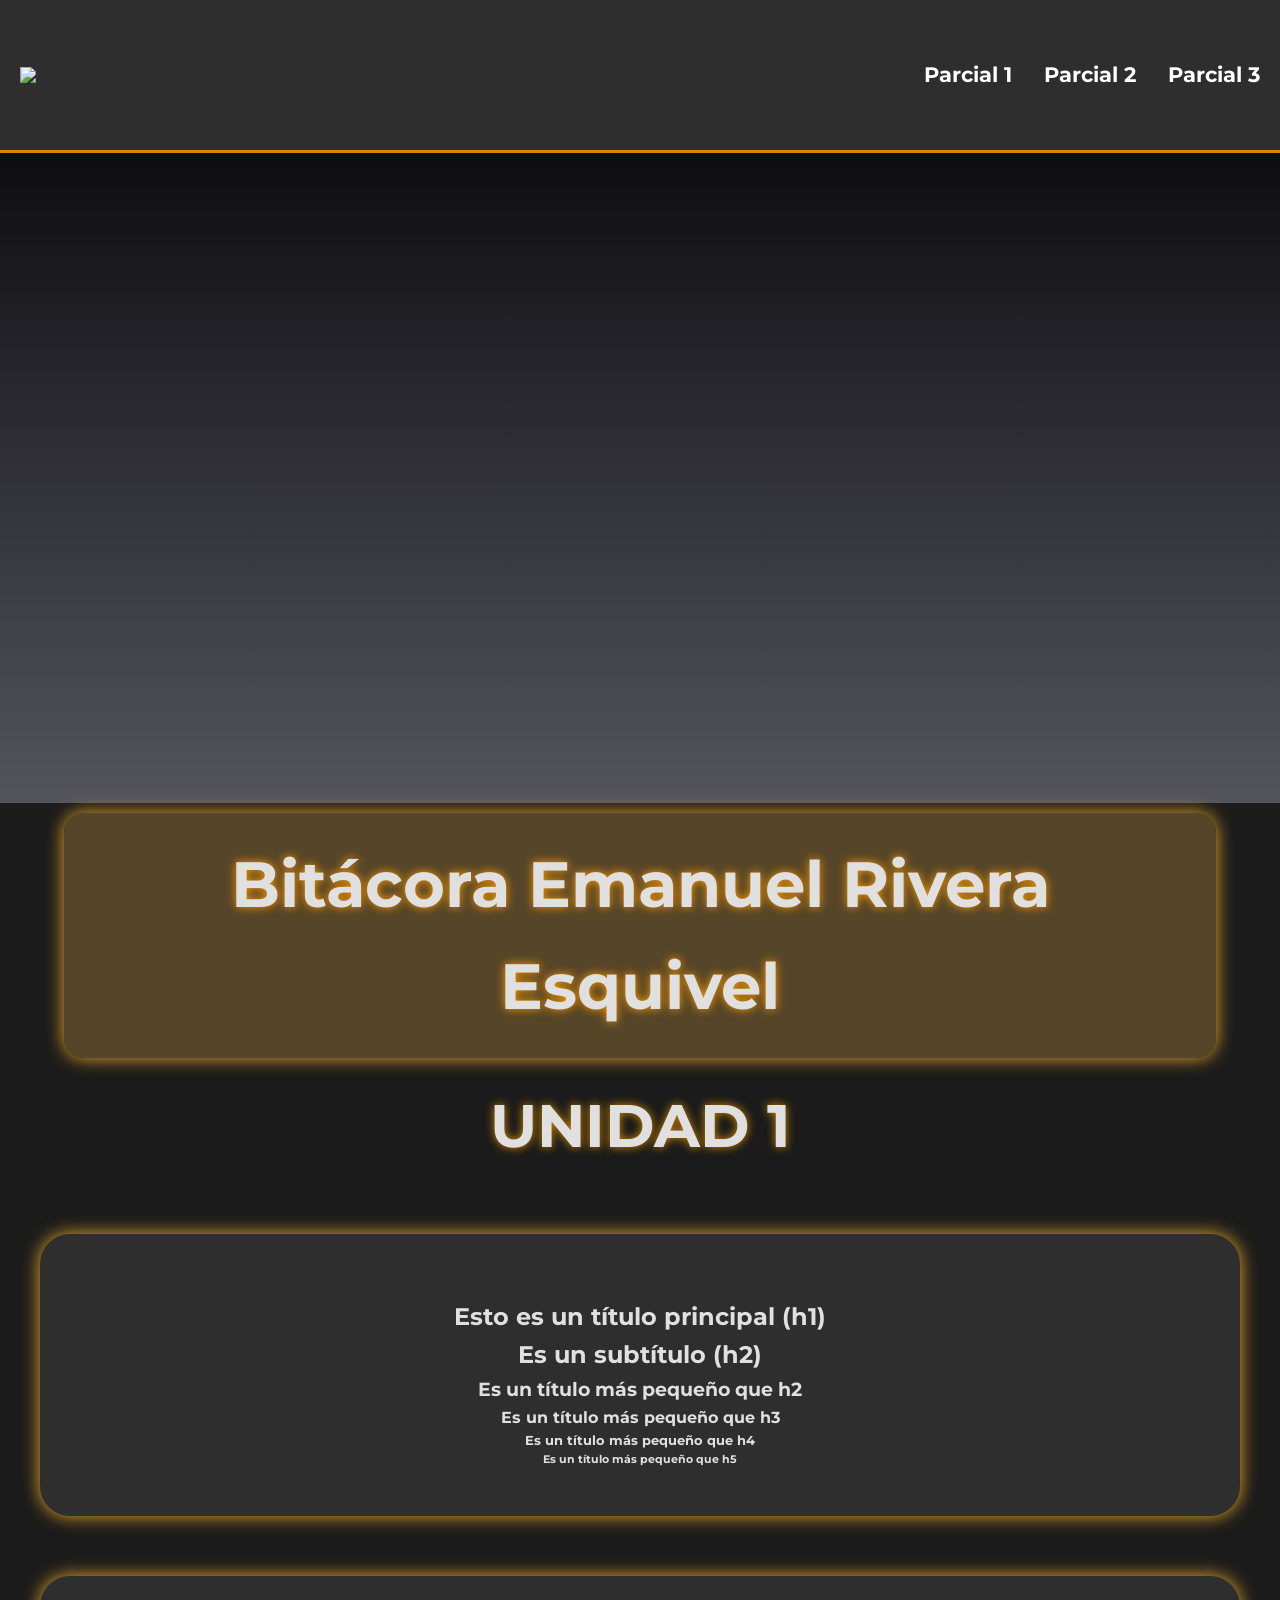
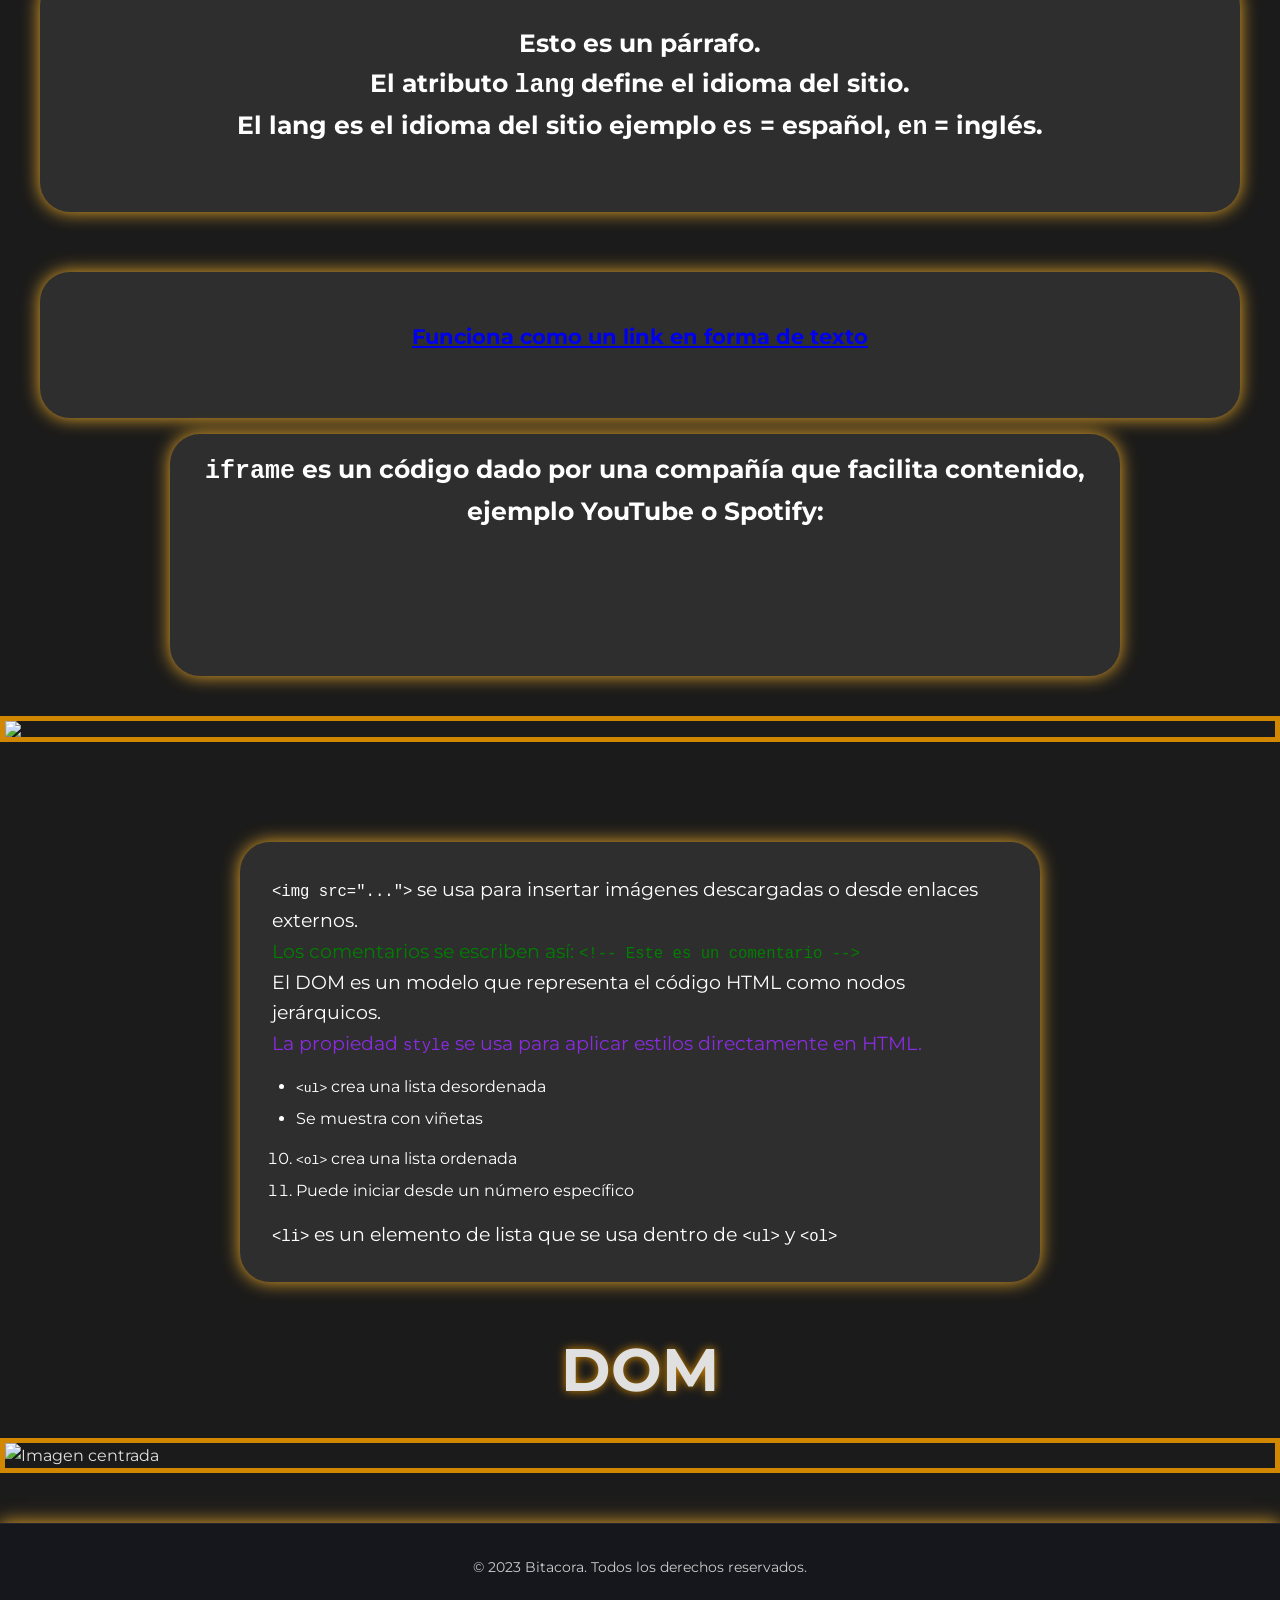
==== index.html @ 07d30b37 "Add files via upload" ====
<!DOCTYPE html>
<html lang="es">
    
<head>
  <meta charset="UTF-8" />
  <meta name="viewport" content="width=device-width, initial-scale=1.0" />
  <title>Bitácora - Emanuel Rivera Esquivel</title>

  <!-- Ícono del sitio -->
  <link rel="icon" href="IMAGENES/IOS GRID.ico" />

  <!-- Fuente Montserrat -->
  <link href="https://fonts.googleapis.com/css2?family=Montserrat:wght@100..900&display=swap" rel="stylesheet" />

  <!-- Estilos -->
  <link rel="stylesheet" href="style1.css" />
</head>
<body>

  <!-- ===== HEADER ===== -->
<header class="navbar">
  <div class="header-wrap">
    <!-- Logo -->
  <div class="logo">
      <a href="index.html">
        <img src="IMAGENES/logo.1.1_Nero_AI_Background_Remover.png" width="100" >
      </a>
    </div>


    <!-- Navegación -->
    <nav>
      <ul class="nav-links">
        <li><a href="index.html">Parcial 1</a></li>
        <li><a href="index2.html">Parcial 2</a></li>
        <li><a href="index3.html">Parcial 3</a></li>
      </ul>
    </nav>
  </div>
</header>

    <section id="portada" class="imagendefondo"></section>


  <!-- ===== CONTENIDO PRINCIPAL ===== -->
  <main class="main-content">
      <h1><span>Bitácora Emanuel Rivera Esquivel</span> </h1>
    </main>
    <section class="aa"> 
       <h1>UNIDAD 1</h1>
    </section>
       <section class="carac">
        <div class="container2">
            <div class="tarjeta">
                <h3 class="titulo-tarjeta">    
    <h1>Esto es un título principal (h1)</h1>
      <h2>Es un subtítulo (h2)</h2>
      <h3>Es un título más pequeño que h2</h3>
      <h4>Es un título más pequeño que h3</h4>
      <h5>Es un título más pequeño que h4</h5>
      <h6>Es un título más pequeño que h5</h6></h3>
            </div>
         <div class="tarjeta">
                <h3 class="titulo-tarjeta">    
                    <p>Esto es un párrafo.</p>
      <p>El atributo <code>lang</code> define el idioma del sitio.</p>
      <p>El lang es el idioma del sitio ejemplo <code>es</code> = español, <code>en</code> = inglés.</p></h3>
            </div>
    
         <div class="tarjeta">
                <h3 class="titulo-tarjeta"><a href="https://youtu.be/O3349-GRjhQ">Funciona como un link en forma de texto</a></h3>
         </div>
                
            </div>

                <div class="tarjeta1">
                <h3 class="titulo-tarjeta"> <p><code>iframe</code> es un código dado por una compañía que facilita contenido, <br> ejemplo YouTube o Spotify:</p>
              <p class="texto"><iframe width="100" height="105" src="https://www.youtube.com/embed/O3349-GRjhQ?si=xB0EvzUchgWSCUF5"
        title="YouTube video player" frameborder="0" allow="accelerometer; autoplay; clipboard-write;
        encrypted-media; gyroscope; picture-in-picture; web-share" allowfullscreen></iframe></p>
         </div>
                
            </div>
        </div>
    </section>
      

      

      <img src="IMAGENES/4495c5f39949aa52cb146c1803555476.gif" class="imagencentrada" />

    
    </section>

<div class="bloque1">
  <p><code>&lt;img src="..."&gt;</code> se usa para insertar imágenes descargadas o desde enlaces externos.</p>
  
  <p style="color: green;">
    Los comentarios se escriben así: <code>&lt;!-- Este es un comentario --&gt;</code>
  </p>
  
  <p>El DOM es un modelo que representa el código HTML como nodos jerárquicos.</p>
  
  <p style="color: blueviolet;">
    La propiedad <code>style</code> se usa para aplicar estilos directamente en HTML.
  </p>
  
  <ul>
    <li><code>&lt;ul&gt;</code> crea una lista desordenada</li>
    <li>Se muestra con viñetas</li>
  </ul>
  
  <ol start="10">
    <li><code>&lt;ol&gt;</code> crea una lista ordenada</li>
    <li>Puede iniciar desde un número específico</li>
  </ol>
  
  <p><code>&lt;li&gt;</code> es un elemento de lista que se usa dentro de <code>&lt;ul&gt;</code> y <code>&lt;ol&gt;</code></p>
</div>


    <!-- Imagen centrada -->
     <section class="aa"> <h1> DOM </h1></section>
    <section id="container1">
      <img src="IMAGENES/imagen.jpeg" class="imagencentrada" alt="Imagen centrada" />
    </section>
  </main>
 <footer class="footer">

                
        <div class="copyright">
            &copy; 2023 Bitacora. Todos los derechos reservados.
        </div>
    </footer>
</body>
</html>
---- style1.css ----
* {
  margin: 0;
  padding: 0;
  box-sizing: border-box;
}

body {
  font-family: 'Montserrat', Arial, sans-serif;
  background-color: #1b1b1b;
  color: #e0e0e0;
  line-height: 1.6;
  overflow-x: hidden;
}

.navbar {
  background-color: #2e2e2e;
  padding: 0px 20px;
  position: sticky;
  top: 0;
  z-index: 1000;
  border-bottom: 3px solid #d18700;
}

.header-wrap {
  display: flex;
  align-items: center;
  justify-content: space-between;
  flex-wrap: wrap;
  height: 150px;
}

.logo {
  font-size: 1.5rem;
  font-weight: bold;
  color: #fbff25;
  text-shadow: 1px 1px 5px #d18700;
}

/* NAV LINKS */
.nav-links {
  list-style: none;
  display: flex;
  gap: 20px;
  margin: 0;
  padding: 0;
}

.nav-links li {
  position: relative;
}

/* DROPDOWN */
.dropbtn {
  color: white;
  padding: 16px;
  font-size: 16px;
  border: none;
  background: none;
  cursor: pointer;
  text-decoration: none;
}

.dropdown-content {
  display: none;
  position: absolute;
  top: 100%;
  left: 0;
  background-color: #f1f1f1;
  min-width: 160px;
  box-shadow: 0px 8px 16px rgba(0, 0, 0, 0.2);
  z-index: 1;
}

.dropdown-content a {
  color: black;
  padding: 12px 16px;
  text-decoration: none;
  display: block;
}

.dropdown-content a:hover {
  background-color: #ddd;
}

.dropdown:hover .dropdown-content {
  display: block;
}

.dropdown:hover .dropbtn {
  background-color: #444;
}




/* ===== NAVIGATION ===== */
.nav-links {
  list-style: none;
  display: flex;
  gap: 2rem;
  margin: 0;
}

.nav-links li a {
  color: white;
  text-decoration: none;
  font-weight: bold;
  font-size: 1.3rem;
  transition: color 0.3s;
}

.nav-links li a:hover {
  color: #fbff25;
}

/* ===== CONTENIDO GENERAL ===== */
.main-content h1  {
  font-size: 4em;
  text-shadow: 0 0 10px #fa9a00;
  text-align: center;
}
.tarjeta {
  background-color: #2e2e2e;
  margin-top: 60px;
  padding: 3rem; /* Relleno interno generoso */
  margin-bottom: 40px;
  text-align: center; /* Contenido centrado */
  transition: all 0.3s ease; /* Transición suave para efectos hover */
  box-shadow: 0 0 18px #eaa929;
  border-radius: 30px;
}
.imagendefondo2 {
  width: 1600px;
  height: 900px;
  background-image: url('IMAGENES/hl2wallpaper04_16x9.webp');
  background-size: cover;
  background-position: center;
  margin-bottom: 50px;
}
.tarjeta1 {
  background-color: #2e2e2e;
  padding: 1rem; /* Relleno interno generoso */
  margin-bottom: 40px;
  margin-top: 30px;
  margin-left: 170px;
  margin-right: 160px;
  text-align: center; /* Contenido centrado */
  transition: all 0.3s ease; /* Transición suave para efectos hover */
  box-shadow: 0 0 18px #eaa929;
  border-radius:30px;
}
.tarjeta1:hover {
  transform: translateY(-10px); /* Efecto de levitación (sube 10px) */
  box-shadow: 0 15px 30px #42264f
}

/* Efecto hover para tarjetas */
.tarjeta:hover {
  transform: translateY(-10px); /* Efecto de levitación (sube 10px) */
  box-shadow: 0 15px 30px #42264f
}

/* Iconos dentro de las tarjetas */
.icono {
  margin-left: 545px;
  font-size: 2.5rem; /* Tamaño grande para iconos */
  color: #c0a062; /* Color dorado */
  margin-bottom: 1.5rem; /* Espaciado inferior */
}


/* Títulos de las tarjetas */
.titulo-tarjeta {
  font-size: 1.3rem; /* Tamaño aumentado */
  margin-bottom: 1rem; /* Espaciado inferior */
  color: #ffffff; /* Texto blanco */
  
}
.container2 {
  gap: 1rem; /* Espacio entre tarjetas */
  max-width: 1200px; /* Ancho máximo */
  max-height: 500px;
  margin: 0 auto; /* Centrado horizontal */
  margin-bottom: 300px;
}
.texto {
  color: #cccccc; /* Color gris claro */
  font-size: 0.95rem; /* Tamaño ligeramente reducido */
}
p {
  font-size: 1.2em;
}
.bloque1 {
  background-color: #2e2e2e;
  padding: 2rem;
  margin: 100px auto 40px auto; /* Centrado horizontal con top reducido */
  max-width: 800px;
  text-align: left; /* Mejor para listas y texto legible */
  transition: all 0.3s ease;
  box-shadow: 0 0 18px #eaa929;
  border-radius: 30px;
  color: white;
  font-family: 'Montserrat', sans-serif;
}

.bloque1 ul,
.bloque1 ol {
  padding-left: 1.5rem; /* Acerca los puntos */
  margin-top: 1rem;
  margin-bottom: 1rem;
}

.bloque1 li {
  margin-bottom: 0.5rem;
  line-height: 1.5;
}

.imagencentrada {
  display: block;
  margin: auto;
  border: 5px solid #d18700;
}

.main-content {
  max-width: 90%;
  margin: 10px auto;
  padding: 20px;
  background: rgba(102, 81, 44, 0.8);
  border-radius: 20px;
  box-shadow: 0 0 18px #eaa929;
}

.seccion-titulo {
  margin-bottom: 20px;
}

.lista {
  padding-left: 20px;
  margin: 10px 0;
}

/* ===== ANIMACIONES Y ESTÉTICA ===== */
.cuadrado {
  width: 500px;
  height: 900px;
  margin: auto;
  background: linear-gradient(90deg, #fbff25 0%, #ffb400 80%);
  padding: 2px;
  border: 30px solid saddlebrown;
}
.aa {
      font-size: 2.5em;
  text-align: center;
  margin: 20px 0;
  text-shadow: 0 0 10px #d18700;
}

.imagendefondo {
    width: 100%;
  height: 650px; /* Altura mínima del 80% del viewport */
  display: flex; /* Usa flexbox para centrar contenido */
  align-items: center; /* Centra verticalmente el contenido */
  /* Fondo con gradiente semitransparente sobre imagen de fondo */
  background: linear-gradient(rgba(10, 10, 15, 0.8), rgba(98, 98, 109, 0.8)), 
              url('IMAGENES/07ugp5ljimc91.gif') center/cover no-repeat;
  /* center: centra la imagen | cover: cubre todo el espacio | no-repeat: evita repetición */
  padding: 0 2rem; /* Relleno horizontal */
}

    .footer {
        background-color: #16161d;
        padding: 2rem;
        text-align: center;
        color: #cccccc;
  box-shadow: 0 0 18px #eaa929;
        font-size: 0.9rem;
        margin-top: 50px;
    }
    
    footer {
      background-color: #16161d;
      padding: 2rem;
      text-align: center;
      border-top: 1px solid #24242e;
      color: #cccccc;
      font-size: 0.9rem;
  }
  
  .espacio{
    padding: 2rem;
  }
  footer p {
      max-width: 1200px;
      margin: 0 auto;
  }
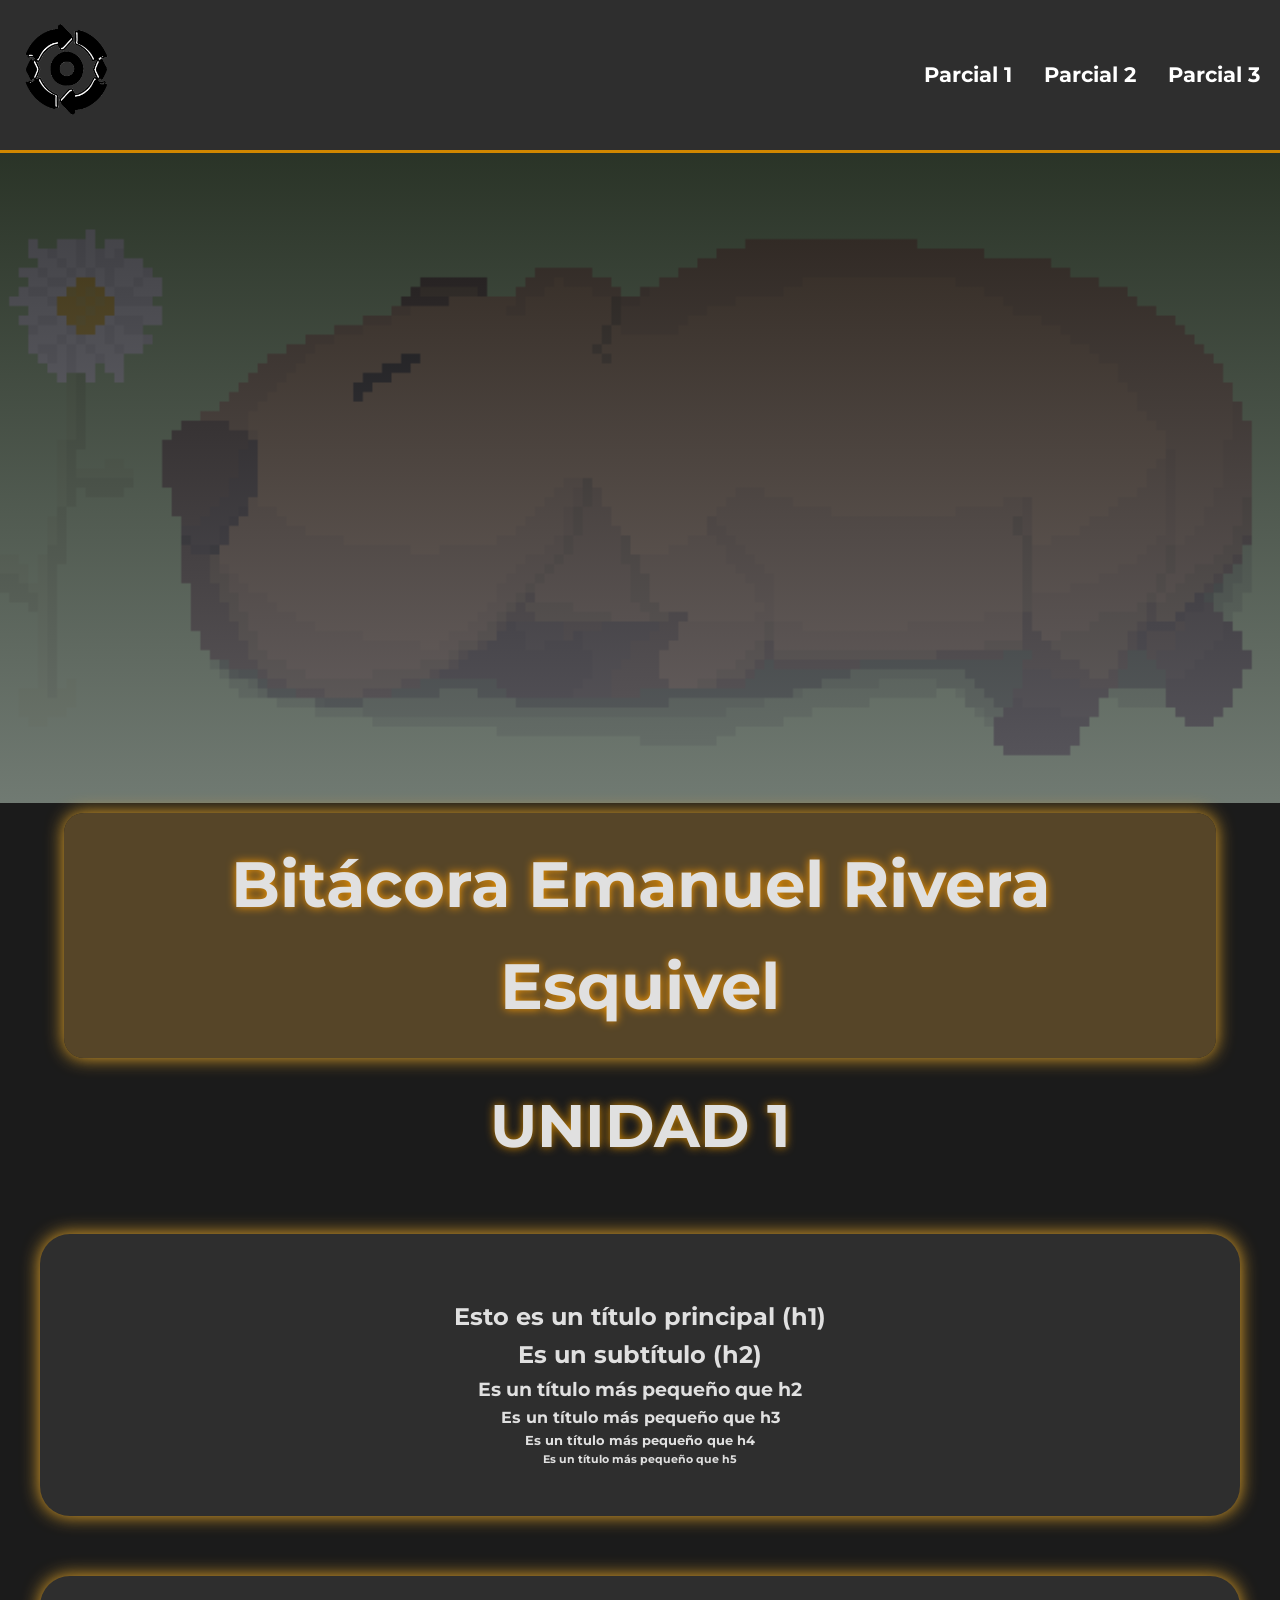
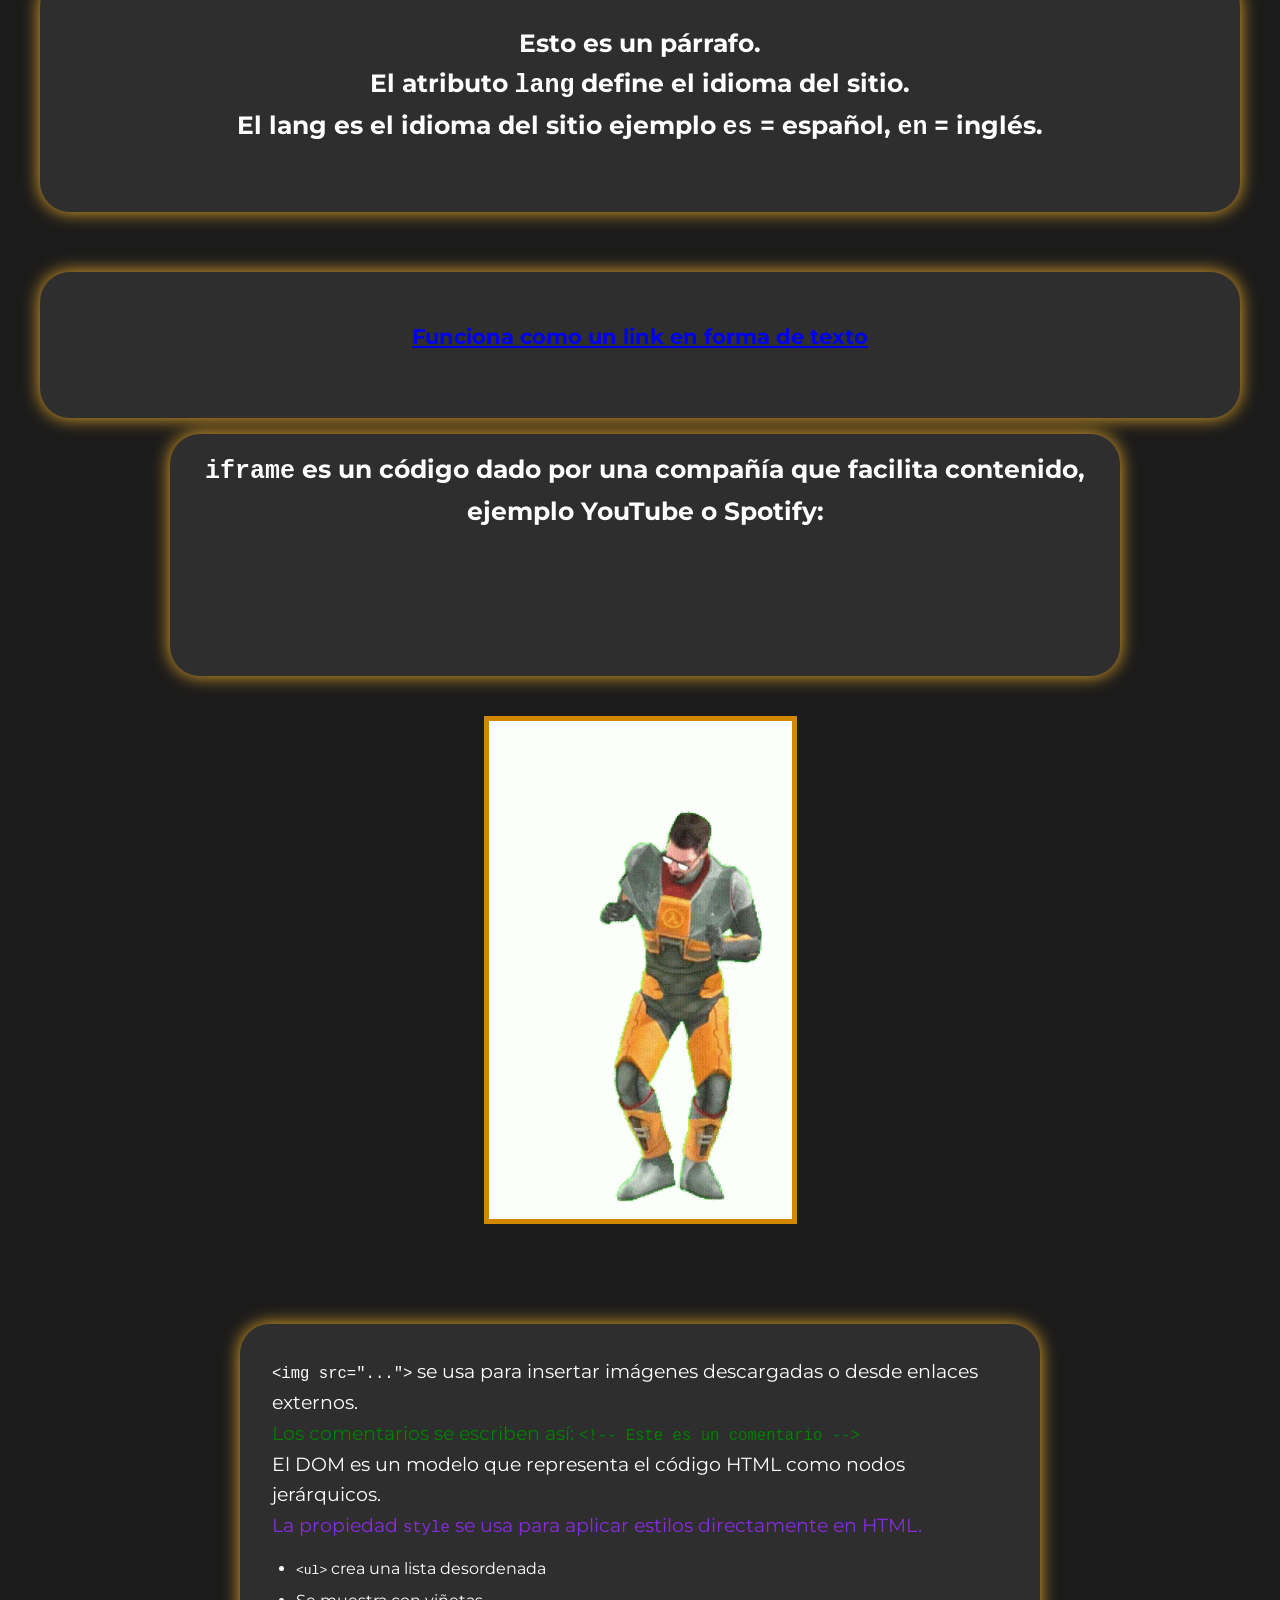
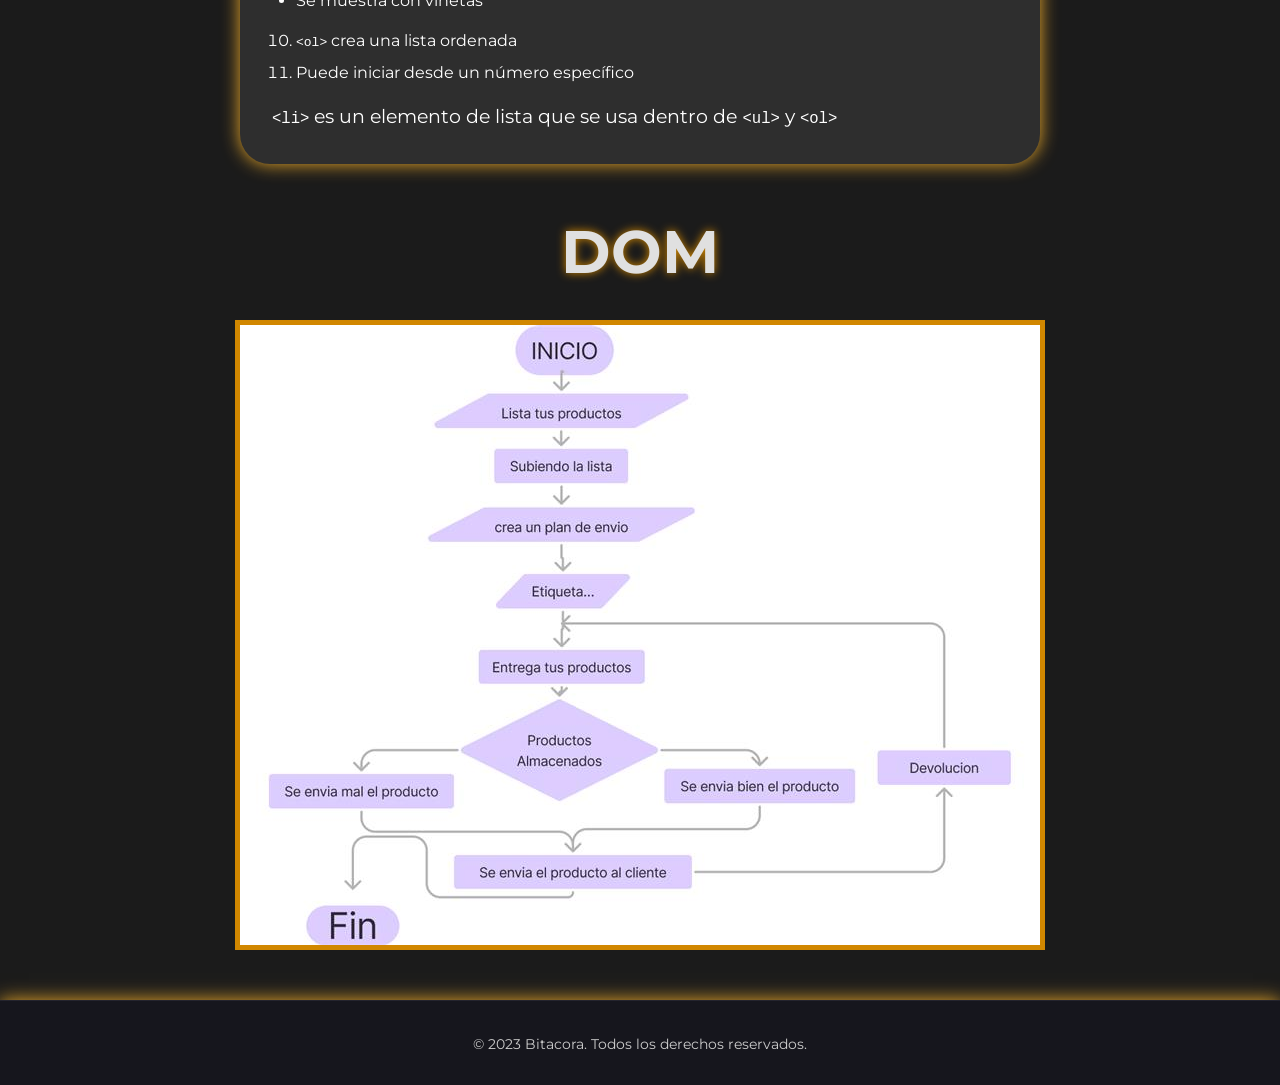
==== commit 5328856a: "Update index.html" ====
--- a/index.html
+++ b/index.html
@@ -7,7 +7,7 @@
   <title>Bitácora - Emanuel Rivera Esquivel</title>
 
   <!-- Ícono del sitio -->
-  <link rel="icon" href="IMAGENES/IOS GRID.ico" />
+  <link rel="icon" href="IOS GRID.ico" />
 
   <!-- Fuente Montserrat -->
   <link href="https://fonts.googleapis.com/css2?family=Montserrat:wght@100..900&display=swap" rel="stylesheet" />
